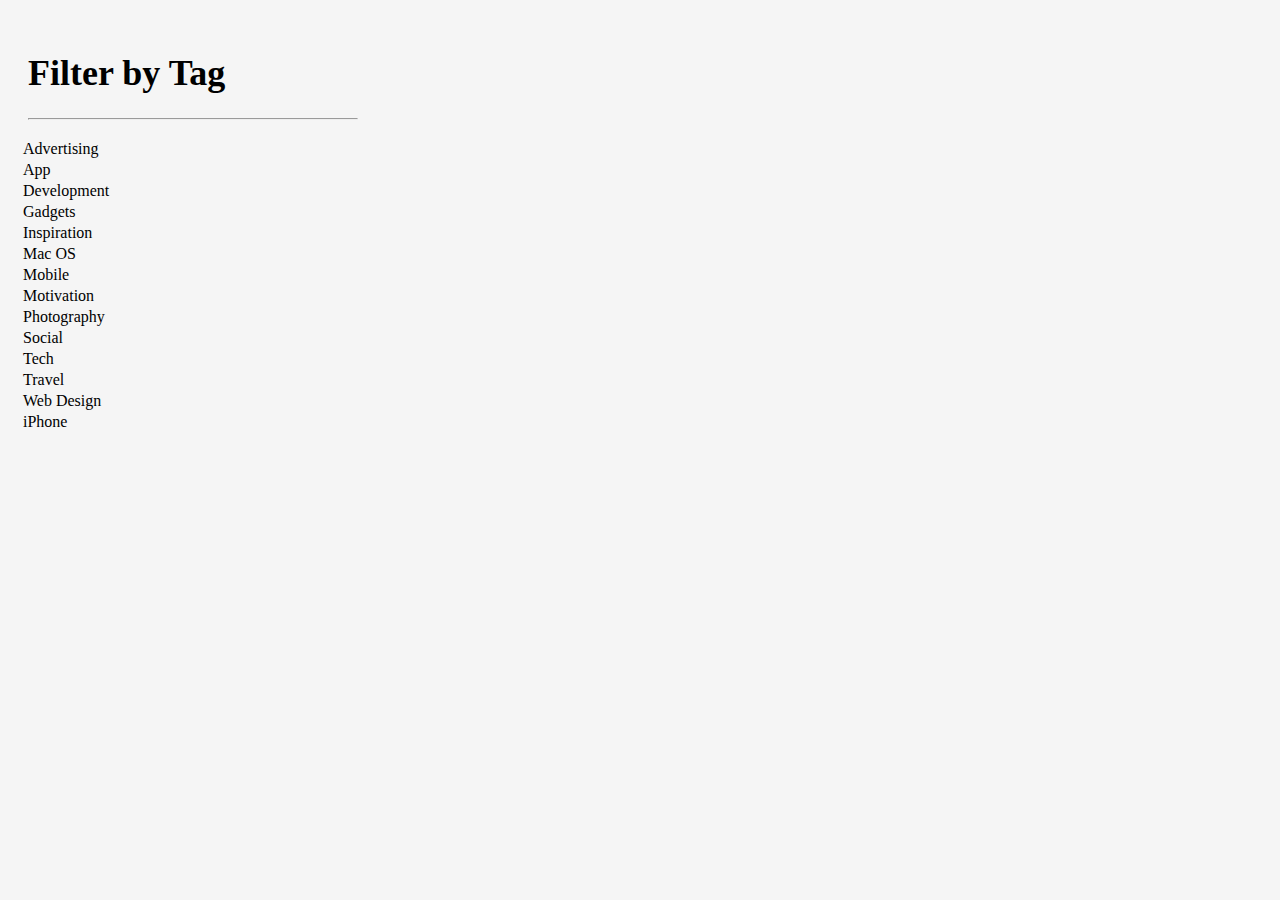
==== index.html @ 4b06bdf2 "initial commit" ====
<!DOCTYPE html>
<html lang="en">
<head>
    <meta charset="UTF-8" />
    <meta name="viewport" content="width=device-width, initial-scale=1.0" />
    <link rel="stylesheet" href="style.css">
    <title>Interface 5</title>
</head>
<body class="container">
    <div class="header">
        <h1>Filter by Tag</h1>
        <hr>
    </div>
    <div class="whitespace">
    </div>
    <div class="item1">
        Advertising
    </div>
    <div class="item2">
        App
    </div>
    <div class="item3">
        Development
    </div>
    <div class="item4">
        Gadgets
    </div>
    <div class="item5">
        Inspiration
    </div>
    <div class="item6">
        Mac OS
    </div>
    <div class="item7">
        Mobile
    </div>
    <div class="item8">
        Motivation
    </div>
    <div class="item9">
        Photography
    </div>
    <div class="item10">
        Social
    </div>
    <div class="item11">
        Tech</div>
    <div class="item12">
        Travel</div>
    <div class="item13">
        Web Design
    </div>
    <div class="item14">
        iPhone
    </div>
</body>
</html>
---- style.css ----
.container{
    height: 215px;
    width: 340px;
    display: grid;
    grid-template-columns: ;
    grid-template-rows: /*6 rijen */;
    gap: 3px 3px;
    grid-template-areas:
      "header" "header" "header" "header"
      "witespace" "witespace" "witespace" "witespace"
      "item1" "item2" "item3" "item4"
      "item5" "item6" "item7" "item8"
      "item9" "item10" "item11" "item12"
      "item13""item14";
    background-color: #F5F5F5;
    padding: 15px;
    text-align: left;
}

.header{
    font-size: 18px;
    font-family: "Times New Roman";
    text-align: left;
    padding: 5px;
}

.item{
    background-color: #fff;
    color: #000;
    font-size: 14px;
    font-family: /*aanvullen*/;
    text-align: center;
    padding: 20px;
}

 hr{
     color: #E6E6E6;
 }
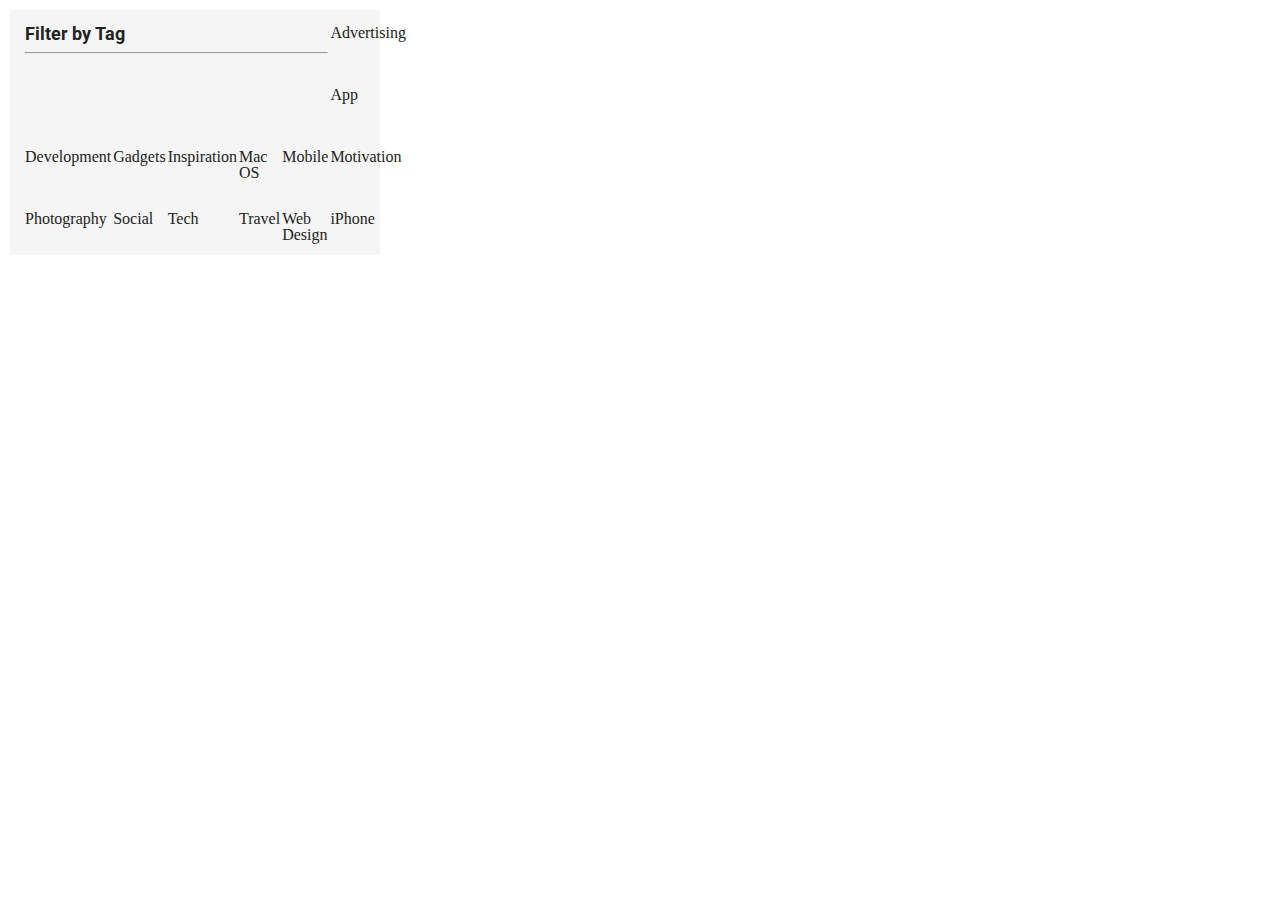
==== commit 2b00d7fb: "CSS grid" ====
--- a/index.html
+++ b/index.html
@@ -3,10 +3,14 @@
 <head>
     <meta charset="UTF-8" />
     <meta name="viewport" content="width=device-width, initial-scale=1.0" />
+    <link rel="preconnect" href="https://fonts.gstatic.com">
+    <link href="https://fonts.googleapis.com/css2?family=Roboto:wght@300&display=swap" rel="stylesheet">
+    <link rel="stylesheet" href="reset.css">
     <link rel="stylesheet" href="style.css">
     <title>Interface 5</title>
 </head>
-<body class="container">
+<body>
+<div class="container">
     <div class="header">
         <h1>Filter by Tag</h1>
         <hr>
@@ -53,5 +57,6 @@
     <div class="item14">
         iPhone
     </div>
+</div>
 </body>
 </html>--- a/style.css
+++ b/style.css
@@ -1,38 +1,59 @@
 .container{
+    width: 340px;
     height: 215px;
-    width: 340px;
+    margin: 10px;
     display: grid;
-    grid-template-columns: ;
-    grid-template-rows: /*6 rijen */;
-    gap: 3px 3px;
-    grid-template-areas:
-      "header" "header" "header" "header"
-      "witespace" "witespace" "witespace" "witespace"
-      "item1" "item2" "item3" "item4"
-      "item5" "item6" "item7" "item8"
-      "item9" "item10" "item11" "item12"
-      "item13""item14";
+    grid-area: container;
+    grid-template-rows: repeat(auto-fill, minmax(60px,1fr));
+    grid-template-columns: auto auto auto auto auto auto;
+    gap: 2px 2px;
     background-color: #F5F5F5;
     padding: 15px;
-    text-align: left;
+    justify-content: start;
+    align-content: start;
+
 }
 
 .header{
+    grid-column: 1/6;
     font-size: 18px;
-    font-family: "Times New Roman";
+    font-weight: bold;
     text-align: left;
-    padding: 5px;
+    font-family: 'Roboto', sans-serif;
+
+}
+
+h1{
+    font-weight: bold;
+    font-family: 'Roboto', sans-serif;
+    text-align: left;
+}
+hr{
+    color: #E6E6E6;
+    text-align: center;
+}
+
+.whitespace{
+    grid-column: 1/6;
+    grid-row: 2;
+    font-size: 18px;
+    font-weight: bold;
+    text-align: left;
 }
 
 .item{
     background-color: #fff;
     color: #000;
     font-size: 14px;
-    font-family: /*aanvullen*/;
+    font-family: 'Roboto', sans-serif;
     text-align: center;
     padding: 20px;
+    border: solid #000;
+    border-radius: 5px;
+    box-shadow: 2px 2px 2px #aaaaaa;
+
 }
 
- hr{
-     color: #E6E6E6;
- }+
+
+
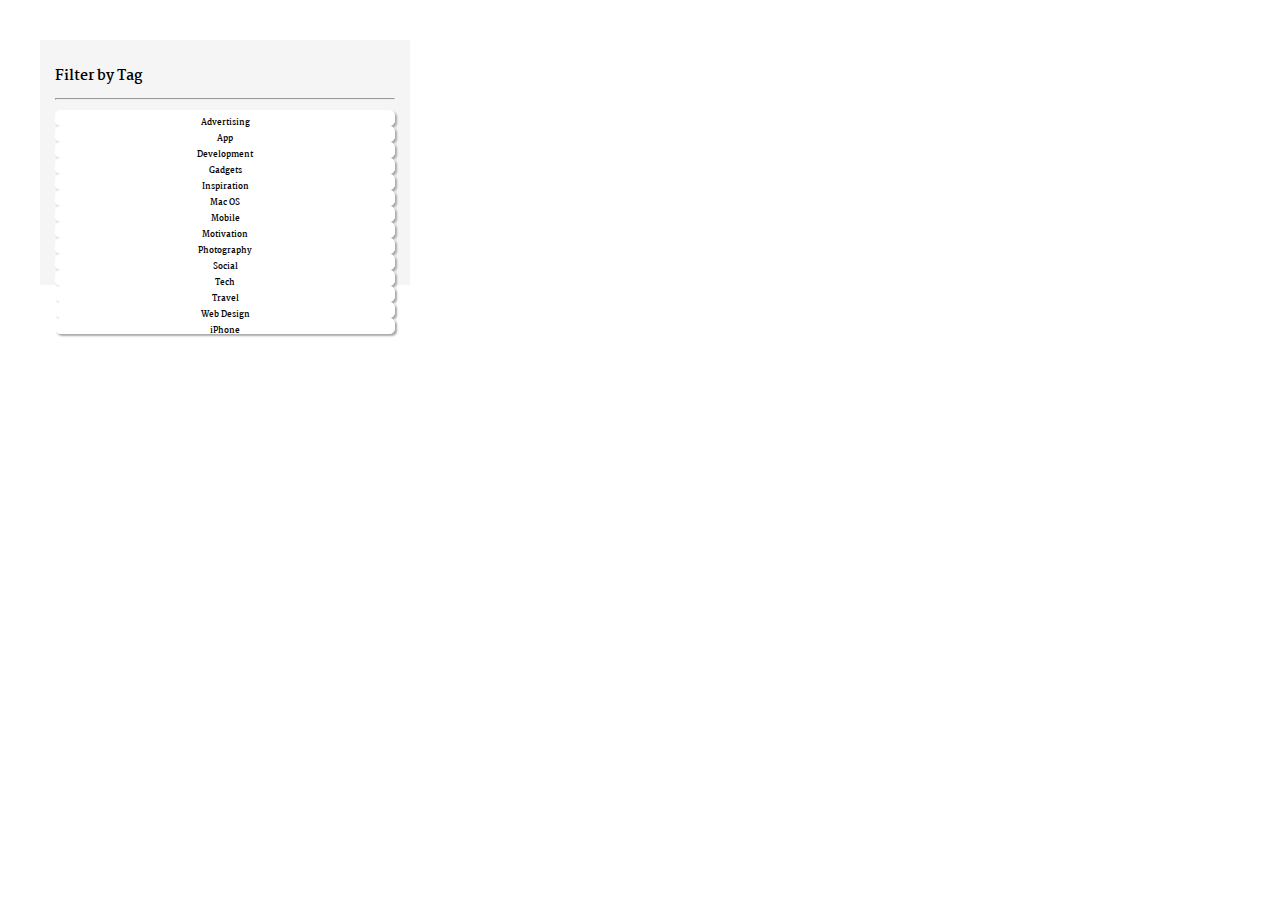
==== commit dd673052: "grid styling" ====
--- a/index.html
+++ b/index.html
@@ -4,8 +4,9 @@
     <meta charset="UTF-8" />
     <meta name="viewport" content="width=device-width, initial-scale=1.0" />
     <link rel="preconnect" href="https://fonts.gstatic.com">
-    <link href="https://fonts.googleapis.com/css2?family=Roboto:wght@300&display=swap" rel="stylesheet">
-    <link rel="stylesheet" href="reset.css">
+    <link rel="preconnect" href="https://fonts.gstatic.com">
+    <link rel="preconnect" href="https://fonts.gstatic.com">
+    <link href="https://fonts.googleapis.com/css2?family=Martel:wght@900&display=swap" rel="stylesheet">
     <link rel="stylesheet" href="style.css">
     <title>Interface 5</title>
 </head>
@@ -15,47 +16,21 @@
         <h1>Filter by Tag</h1>
         <hr>
     </div>
-    <div class="whitespace">
-    </div>
-    <div class="item1">
-        Advertising
-    </div>
-    <div class="item2">
-        App
-    </div>
-    <div class="item3">
-        Development
-    </div>
-    <div class="item4">
-        Gadgets
-    </div>
-    <div class="item5">
-        Inspiration
-    </div>
-    <div class="item6">
-        Mac OS
-    </div>
-    <div class="item7">
-        Mobile
-    </div>
-    <div class="item8">
-        Motivation
-    </div>
-    <div class="item9">
-        Photography
-    </div>
-    <div class="item10">
-        Social
-    </div>
-    <div class="item11">
-        Tech</div>
-    <div class="item12">
-        Travel</div>
-    <div class="item13">
-        Web Design
-    </div>
-    <div class="item14">
-        iPhone
+    <div class="container-2">
+        <div class="item-1">Advertising</div>
+        <div class="item-2">App</div>
+        <div class="item-3">Development</div>
+        <div class="item-4">Gadgets</div>
+        <div class="item-5">Inspiration</div>
+        <div class="item-6">Mac OS</div>
+        <div class="item-7">Mobile</div>
+        <div class="item-8">Motivation</div>
+        <div class="item-9">Photography</div>
+        <div class="item-10">Social</div>
+        <div class="item-11">Tech</div>
+        <div class="item-12">Travel</div>
+        <div class="item-13">Web Design</div>
+        <div class="item-14">iPhone</div>
     </div>
 </div>
 </body>
--- a/style.css
+++ b/style.css
@@ -1,59 +1,54 @@
+body {
+    margin: 40px;
+}
+
 .container{
+    height: 215px;
     width: 340px;
-    height: 215px;
-    margin: 10px;
     display: grid;
     grid-area: container;
-    grid-template-rows: repeat(auto-fill, minmax(60px,1fr));
-    grid-template-columns: auto auto auto auto auto auto;
-    gap: 2px 2px;
+    grid-template-rows: repeat(6, 1fr);
+    grid-column-gap: 2px;
+    grid-row-gap: 2px;
     background-color: #F5F5F5;
     padding: 15px;
-    justify-content: start;
-    align-content: start;
-
-}
-
-.header{
-    grid-column: 1/6;
-    font-size: 18px;
-    font-weight: bold;
-    text-align: left;
-    font-family: 'Roboto', sans-serif;
-
 }
 
 h1{
+    font-size: 14px;
     font-weight: bold;
-    font-family: 'Roboto', sans-serif;
+    font-family: 'Martel', serif;
     text-align: left;
+    color: #000;
+
 }
 hr{
     color: #E6E6E6;
-    text-align: center;
-}
-
-.whitespace{
-    grid-column: 1/6;
-    grid-row: 2;
-    font-size: 18px;
-    font-weight: bold;
     text-align: left;
 }
 
-.item{
+.container-2{
+    grid-template-columns: repeat(auto-fill, minmax(20px, 1fr));
+    row-gap: 2px;
+}
+
+.item-1, .item-2, .item-3, .item-4, .item-5, .item-6, .item-7, .item-8, .item-9, .item-10, .item-11, .item-12, .item-13, .item-14{
+    box-sizing:border-box;
     background-color: #fff;
     color: #000;
-    font-size: 14px;
-    font-family: 'Roboto', sans-serif;
+    height: 16px;
+    font-size: 8px;
+    font-weight: bold;
+    font-family: 'Martel', serif;
     text-align: center;
-    padding: 20px;
-    border: solid #000;
+    padding: 5px;
+    border: solid #fff thin;
     border-radius: 5px;
     box-shadow: 2px 2px 2px #aaaaaa;
-
+    object-fit: contain;
 }
 
 
 
 
+
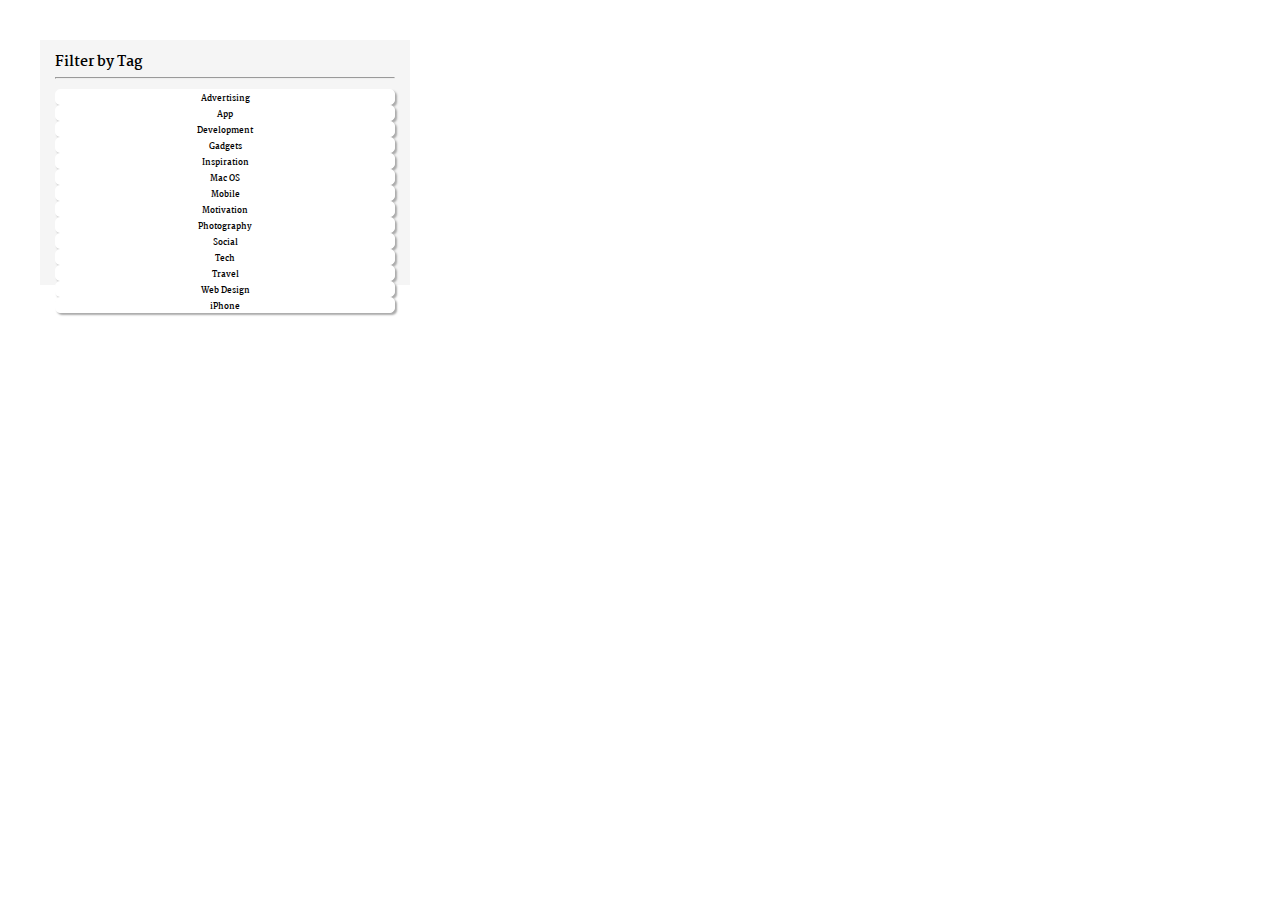
==== commit 6d6e67ae: "add interface-two" ====
--- a/index.html
+++ b/index.html
@@ -4,9 +4,8 @@
     <meta charset="UTF-8" />
     <meta name="viewport" content="width=device-width, initial-scale=1.0" />
     <link rel="preconnect" href="https://fonts.gstatic.com">
-    <link rel="preconnect" href="https://fonts.gstatic.com">
-    <link rel="preconnect" href="https://fonts.gstatic.com">
     <link href="https://fonts.googleapis.com/css2?family=Martel:wght@900&display=swap" rel="stylesheet">
+    <link rel="stylesheet" href="reset.css">
     <link rel="stylesheet" href="style.css">
     <title>Interface 5</title>
 </head>
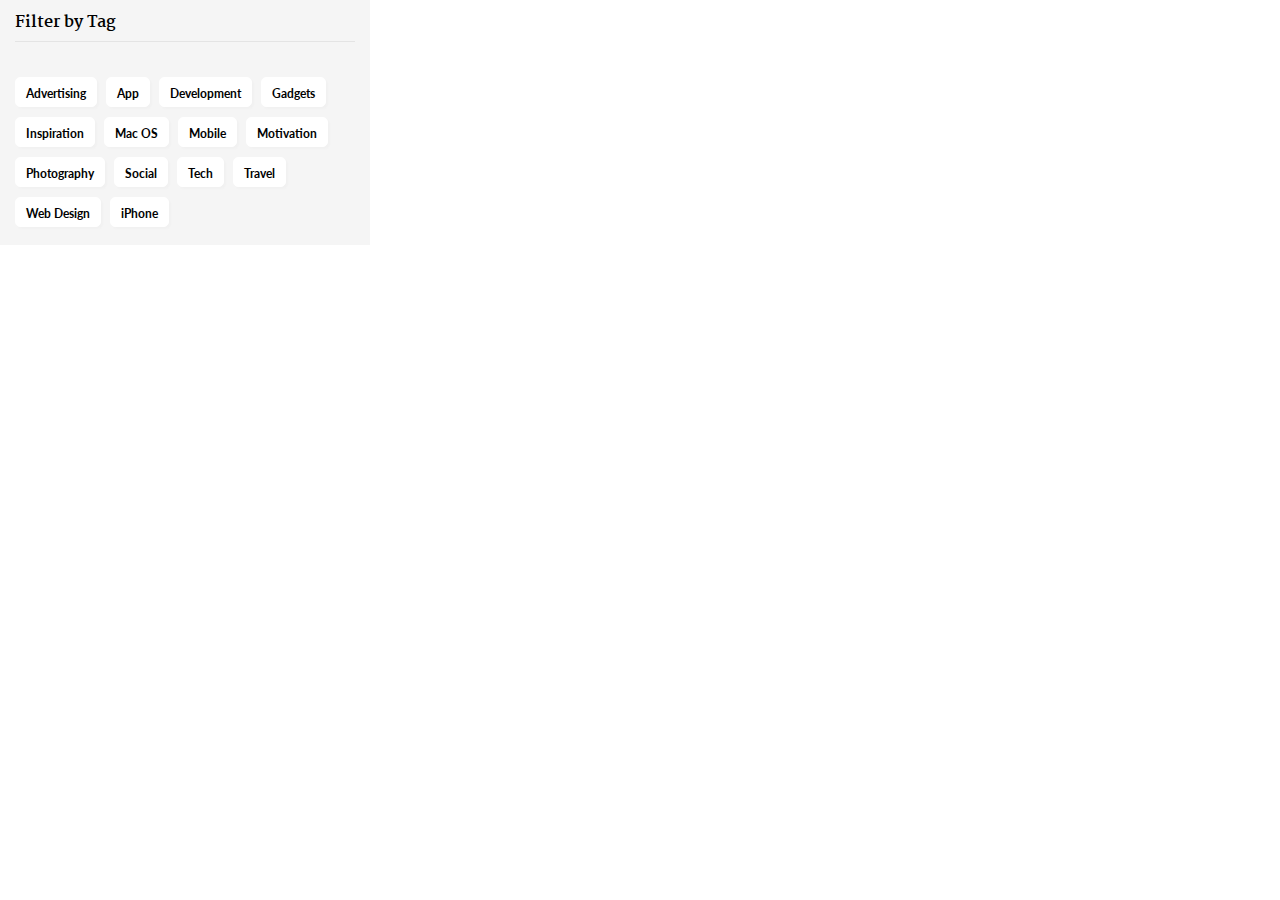
==== commit e699a359: "correct interface-one" ====
--- a/index.html
+++ b/index.html
@@ -5,15 +5,15 @@
     <meta name="viewport" content="width=device-width, initial-scale=1.0" />
     <link rel="preconnect" href="https://fonts.gstatic.com">
     <link href="https://fonts.googleapis.com/css2?family=Martel:wght@900&display=swap" rel="stylesheet">
+    <link href="https://fonts.googleapis.com/css2?family=Lato&display=swap" rel="stylesheet">
     <link rel="stylesheet" href="reset.css">
     <link rel="stylesheet" href="style.css">
     <title>Interface 5</title>
 </head>
 <body>
 <div class="container">
-    <div class="header">
+    <div class="title">
         <h1>Filter by Tag</h1>
-        <hr>
     </div>
     <div class="container-2">
         <div class="item-1">Advertising</div>
--- a/style.css
+++ b/style.css
@@ -1,54 +1,47 @@
-body {
-    margin: 40px;
-}
-
 .container{
     height: 215px;
     width: 340px;
     display: grid;
-    grid-area: container;
     grid-template-rows: repeat(6, 1fr);
-    grid-column-gap: 2px;
-    grid-row-gap: 2px;
     background-color: #F5F5F5;
     padding: 15px;
 }
 
+.title{
+    border-bottom: 1px solid #E4E4E4;
+    padding-bottom: 10px;
+}
+
 h1{
-    font-size: 14px;
+    font-size: 16px;
     font-weight: bold;
     font-family: 'Martel', serif;
     text-align: left;
     color: #000;
-
-}
-hr{
-    color: #E6E6E6;
-    text-align: left;
 }
 
 .container-2{
-    grid-template-columns: repeat(auto-fill, minmax(20px, 1fr));
-    row-gap: 2px;
+    padding-top: 30px;
+    grid-template-columns: repeat(auto-fill, minmax(50px, 2fr));
 }
 
 .item-1, .item-2, .item-3, .item-4, .item-5, .item-6, .item-7, .item-8, .item-9, .item-10, .item-11, .item-12, .item-13, .item-14{
+    display: inline-block;
     box-sizing:border-box;
     background-color: #fff;
     color: #000;
-    height: 16px;
-    font-size: 8px;
+    height: 30px;
+    font-size: 12px;
     font-weight: bold;
-    font-family: 'Martel', serif;
+    font-family: 'Lato', sans-serif;
     text-align: center;
-    padding: 5px;
+    padding: 10px;
     border: solid #fff thin;
     border-radius: 5px;
-    box-shadow: 2px 2px 2px #aaaaaa;
-    object-fit: contain;
-}
-
-
-
-
-
+    box-shadow: 2px 2px 2px #F1F1F1;
+    margin-top: 5px;
+    margin-bottom: 5px;
+    margin-right: 5px;
+    justify-content: center;
+    align-items: center;
+}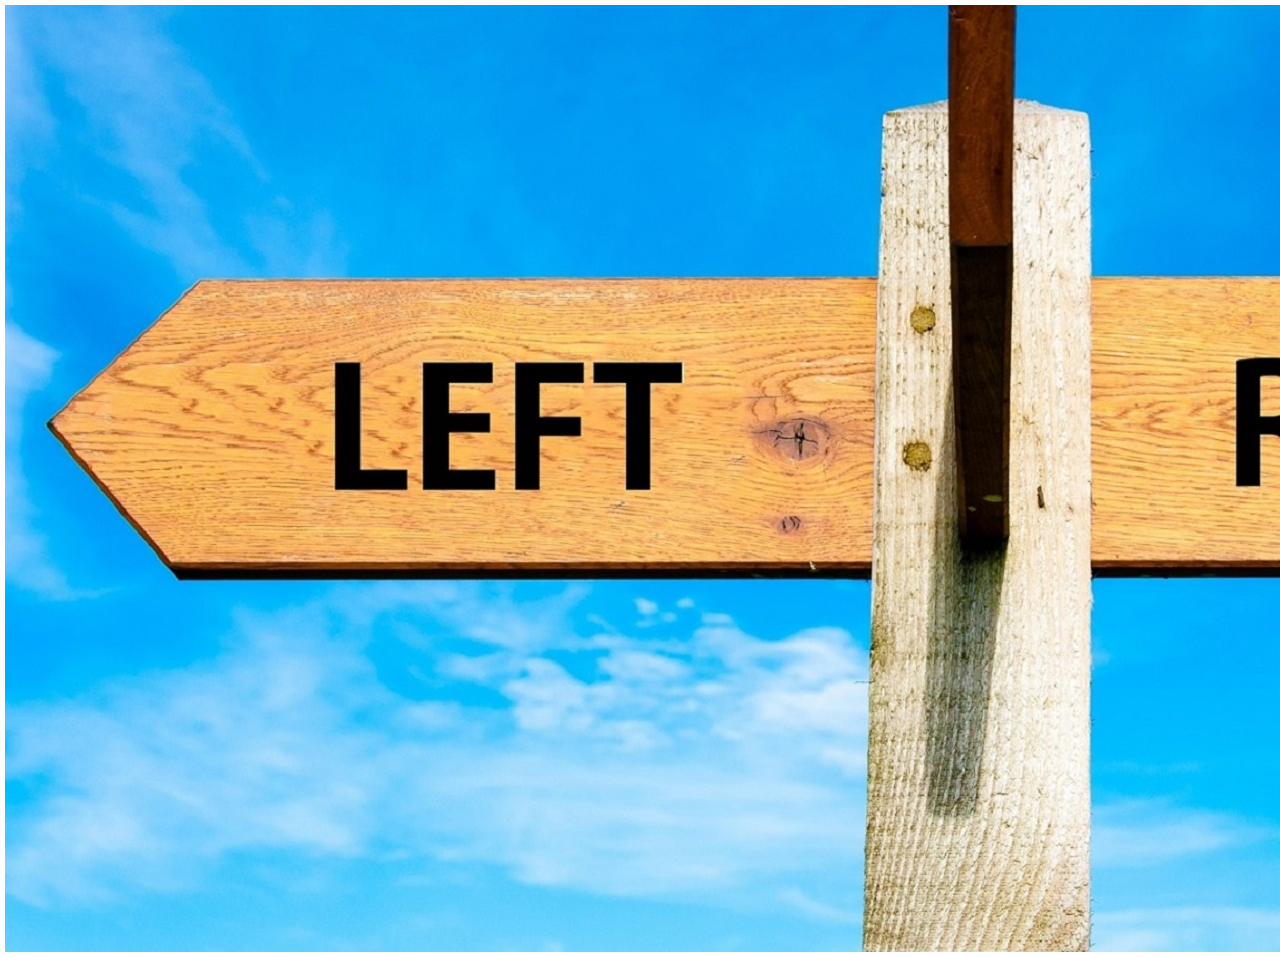
==== commit 412ba731: "criteria check + rec page" ====
--- a/index.html
+++ b/index.html
@@ -3,34 +3,18 @@
 <head>
     <meta charset="UTF-8" />
     <meta name="viewport" content="width=device-width, initial-scale=1.0" />
-    <link rel="preconnect" href="https://fonts.gstatic.com">
-    <link href="https://fonts.googleapis.com/css2?family=Martel:wght@900&display=swap" rel="stylesheet">
-    <link href="https://fonts.googleapis.com/css2?family=Lato&display=swap" rel="stylesheet">
     <link rel="stylesheet" href="reset.css">
     <link rel="stylesheet" href="style.css">
-    <title>Interface 5</title>
+    <title>end-of-field-challenge</title>
 </head>
 <body>
-<div class="container">
-    <div class="title">
-        <h1>Filter by Tag</h1>
-    </div>
-    <div class="container-2">
-        <div class="item-1">Advertising</div>
-        <div class="item-2">App</div>
-        <div class="item-3">Development</div>
-        <div class="item-4">Gadgets</div>
-        <div class="item-5">Inspiration</div>
-        <div class="item-6">Mac OS</div>
-        <div class="item-7">Mobile</div>
-        <div class="item-8">Motivation</div>
-        <div class="item-9">Photography</div>
-        <div class="item-10">Social</div>
-        <div class="item-11">Tech</div>
-        <div class="item-12">Travel</div>
-        <div class="item-13">Web Design</div>
-        <div class="item-14">iPhone</div>
-    </div>
+<div class="container-fluid">
+    <img src="left-right.jpg" alt="Left or Right?" usemap="#left-right">
+    <map name="left-right" id="left-right">
+        <area shape="rect" coords="190,280,870,570," href="index-interface-one.html" alt="left">
+        <area shape="rect" coords="1090,280,1770,570" href="index-interface-two.html" alt="right">
+    </map>
 </div>
 </body>
-</html>+</html>
+
--- a/style.css
+++ b/style.css
@@ -1,47 +1,11 @@
-.container{
-    height: 215px;
-    width: 340px;
-    display: grid;
-    grid-template-rows: repeat(6, 1fr);
-    background-color: #F5F5F5;
-    padding: 15px;
+.container-fluid {
+    padding: 5px;
 }
 
-.title{
-    border-bottom: 1px solid #E4E4E4;
-    padding-bottom: 10px;
-}
 
-h1{
-    font-size: 16px;
-    font-weight: bold;
-    font-family: 'Martel', serif;
-    text-align: left;
-    color: #000;
-}
-
-.container-2{
-    padding-top: 30px;
-    grid-template-columns: repeat(auto-fill, minmax(50px, 2fr));
-}
-
-.item-1, .item-2, .item-3, .item-4, .item-5, .item-6, .item-7, .item-8, .item-9, .item-10, .item-11, .item-12, .item-13, .item-14{
-    display: inline-block;
-    box-sizing:border-box;
-    background-color: #fff;
-    color: #000;
-    height: 30px;
-    font-size: 12px;
-    font-weight: bold;
-    font-family: 'Lato', sans-serif;
-    text-align: center;
-    padding: 10px;
-    border: solid #fff thin;
-    border-radius: 5px;
-    box-shadow: 2px 2px 2px #F1F1F1;
-    margin-top: 5px;
-    margin-bottom: 5px;
-    margin-right: 5px;
-    justify-content: center;
-    align-items: center;
+.background {
+    background-position: center;
+    background-repeat: no-repeat;
+    background-size: contain;
+    position: relative;
 }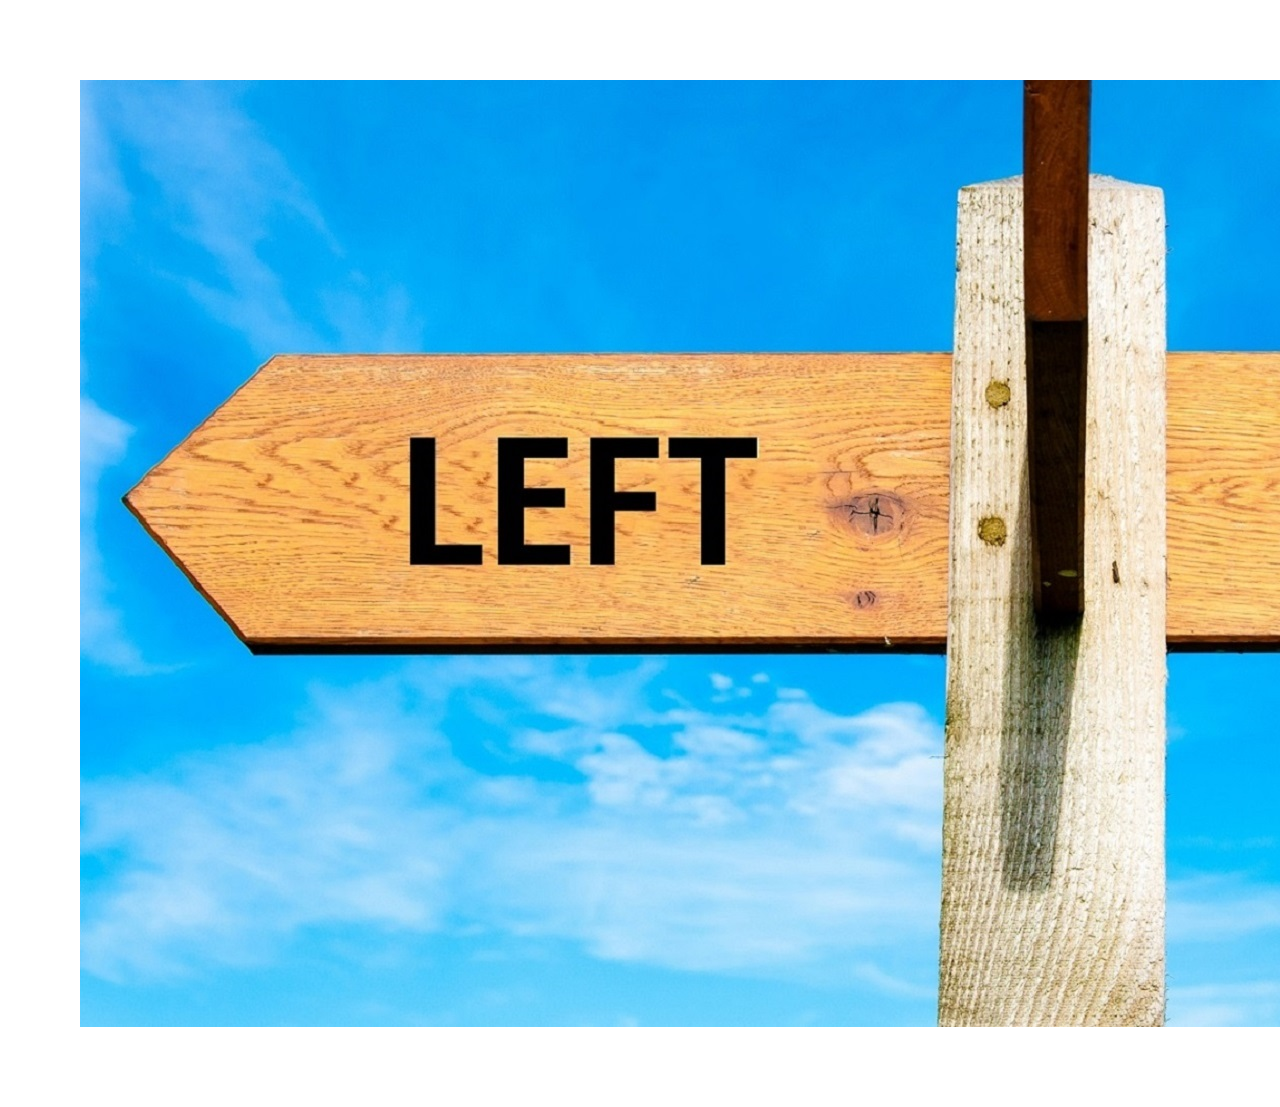
==== commit 0623463e: "Refactor" ====
--- a/index.html
+++ b/index.html
@@ -3,12 +3,12 @@
 <head>
     <meta charset="UTF-8" />
     <meta name="viewport" content="width=device-width, initial-scale=1.0" />
-    <link rel="stylesheet" href="reset.css">
-    <link rel="stylesheet" href="style.css">
+    <link rel="stylesheet" href="css/reset.css">
+    <link rel="stylesheet" href="css/style.css">
     <title>end-of-field-challenge</title>
 </head>
 <body>
-<div class="container-fluid">
+<div class="container">
     <img src="left-right.jpg" alt="Left or Right?" usemap="#left-right">
     <map name="left-right" id="left-right">
         <area shape="rect" coords="190,280,870,570," href="index-interface-one.html" alt="left">
--- a/css/style.css
+++ b/css/style.css
@@ -0,0 +1,12 @@
+.container {
+    padding: 5px;
+    margin: 75px;
+    width: 50%;
+}
+
+.background {
+    background-position: center;
+    background-repeat: no-repeat;
+    background-size: contain;
+    position: relative;
+}